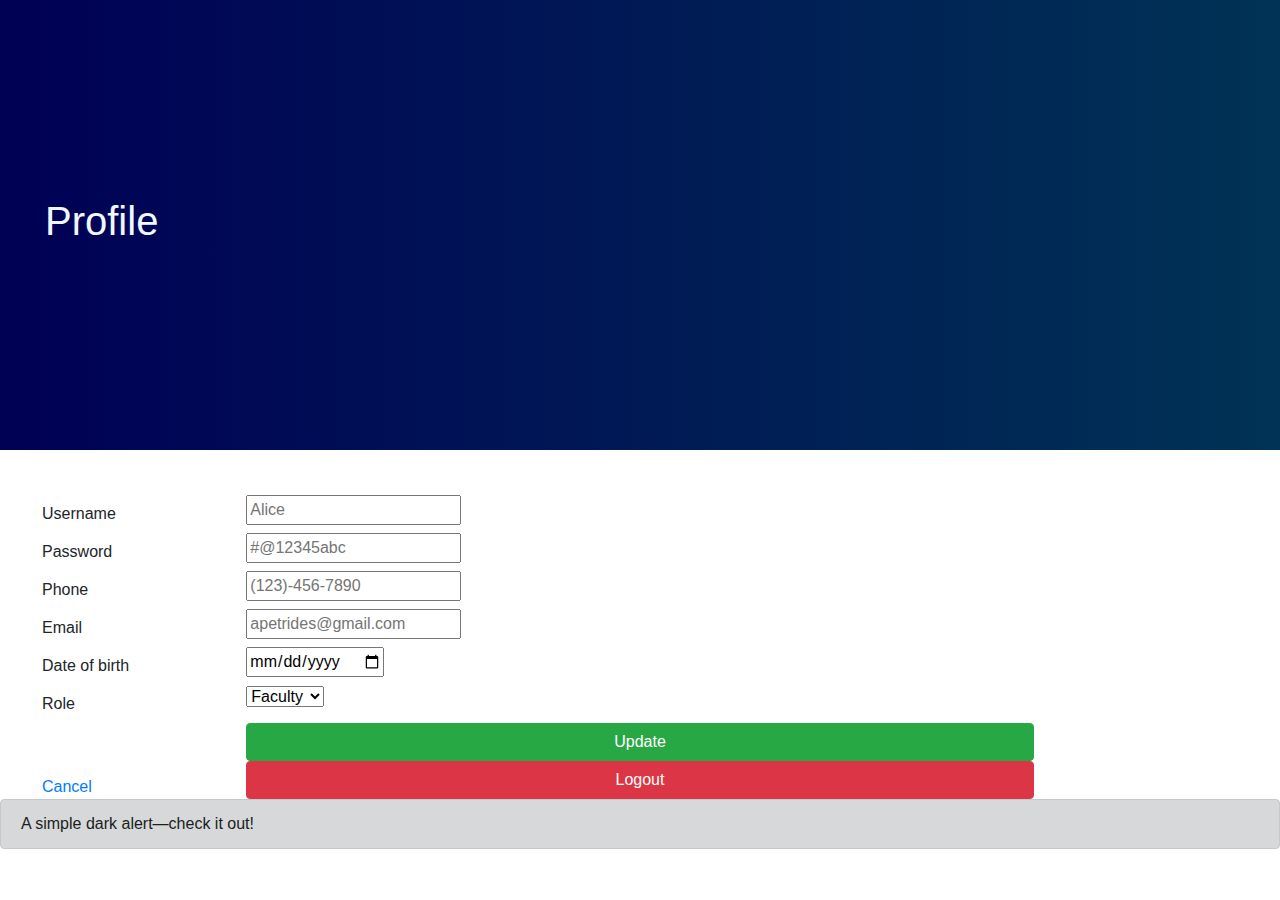
==== src/main/webapp/profile/profile.template.client.html @ e703463d "made course editor more responsive" ====
<!DOCTYPE html>
<html>
    <head>
        <meta charset="UTF-8">
        <meta name="viewport" content="width=device-width, initial-scale=1.0">
        <title>Profile</title>

        <link rel="stylesheet" href="https://stackpath.bootstrapcdn.com/bootstrap/4.4.1/css/bootstrap.min.css" integrity="sha384-Vkoo8x4CGsO3+Hhxv8T/Q5PaXtkKtu6ug5TOeNV6gBiFeWPGFN9MuhOf23Q9Ifjh" crossorigin="anonymous">
        <script src="https://code.jquery.com/jquery-3.4.1.slim.min.js" integrity="sha384-J6qa4849blE2+poT4WnyKhv5vZF5SrPo0iEjwBvKU7imGFAV0wwj1yYfoRSJoZ+n" crossorigin="anonymous"></script>
        <script src="https://cdn.jsdelivr.net/npm/popper.js@1.16.0/dist/umd/popper.min.js" integrity="sha384-Q6E9RHvbIyZFJoft+2mJbHaEWldlvI9IOYy5n3zV9zzTtmI3UksdQRVvoxMfooAo" crossorigin="anonymous"></script>
        <script src="https://stackpath.bootstrapcdn.com/bootstrap/4.4.1/js/bootstrap.min.js" integrity="sha384-wfSDF2E50Y2D1uUdj0O3uMBJnjuUD4Ih7YwaYd1iqfktj0Uod8GCExl3Og8ifwB6" crossorigin="anonymous"></script>

        <link rel="stylesheet" href="../styles.css">

        <link rel="stylesheet" href="./profile.style.client.css">
    </head>

    <body>
        <div class="container-fluid">
        
        <div class="whole-box">
            <div class="heading profile-heading">
                <h1>Profile</h1>
            </div>

            <form class="user-form">
                <div class="form-group row">
                    <label for="profile-username" class="col-sm-2 col-form-label">Username</label>
                    <div class="col-sm-10">
                        <input class="wbdv-field wbdv-username" type="text"
                                id="profile-username"
                                placeholder="Alice">
                    </div>
                </div>

                <div class="form-group row">
                    <label for="profile-password" class="col-sm-2 col-form-label">Password</label>
                    <div class="col-sm-10">
                        <input class="wbdv-field wbdv-password" type="password"
                                id="profile-password"
                                placeholder="#@12345abc">
                    </div>
                </div>

                <div class="form-group row">
                    <label for="profile-phone" class="col-sm-2 col-form-label">Phone</label>
                    <div class="col-sm-10">
                        <input class="wbdv-field wbdv-phone" type="number"
                                id="profile-phone"
                                placeholder="(123)-456-7890">
                    </div>
                </div>

                <div class="form-group row">
                    <label for="profile-email" class="col-sm-2 col-form-label">Email</label>
                    <div class="col-sm-10">
                        <input class="wbdv-field wbdv-email" type="email"
                                id="profile-email"
                                placeholder="apetrides@gmail.com">
                    </div>
                </div>

                <div class="form-group row">
                    <label for="profile-dob" class="col-sm-2 col-form-label">Date of birth</label>
                    <div class="col-sm-10">
                        <input class="wbdv-field wbdv-dob" type="date"
                                id="profile-dob"
                                placeholder="03/02/1998">
                    </div>
                </div>

                <div class="form-group row">
                    <label for="profile-role" class="col-sm-2 col-form-label">Role</label>
                    <div class="col-sm-10">
                        <select class="wbdv-field wbdv-role" name="role-options" id="profile-role-options">
                            <option value="Faculty">Faculty</option>
                            <option value="Student">Student</option>
                            <option value="Admin">Admin</option>
                        </select>
                    </div>
                </div>

                <div class="form-group row">
                    <label class="col-sm-2 col-form-label"></label>
                    <div class="col-sm-8">
                        <a href="../profile/profile.template.client.html" id="updateBtn" class="btn btn-success btn-block wbdv-button wbdv-update">Update</a>
                    </div>
                </div>
                
                <div class="form-group row">
                    <div class="col-sm-2 cancel">
                        <a class="float-left" href="../index.html">Cancel</a>
                    </div>
                    <div class="col-sm-8">
                        <a href="../login/login.template.client.html" id="logoutBtn" class="btn btn-danger btn-block wbdv-button wbdv-logout">Logout</a>
                    </div>
                </div>
            </form>
            <div class="wbdv-message alert alert-dark" role="alert">
                A simple dark alert—check it out!
            </div>
        </div>
        </div>
    </body>
</html>
---- src/main/webapp/styles.css ----
html, body, .container-fluid {
    border: 0;
    margin: 0;
    padding: 0;
    height: 100vh;
}

.row {
    width: 100%;
    margin: 0;
    padding: 0;
    border: 0;
}

.whole-box {
    margin-bottom: 3vh;
}

.heading {
    background-image: linear-gradient(to right, #000055, #003355);
    height: 50vh;
    display: flex;
    align-items: center;
    background-size: cover;
    color: aliceblue;
    font-family: 'Trebuchet MS', 'Lucida Sans Unicode', 'Lucida Grande', 'Lucida Sans', Arial, sans-serif;
}

h1 {
    padding: 5vh;
}

.headers {
    padding-top: 1vh;
    padding-bottom: 1vh;
    color: azure;
    background-color: #555555;
}

.wbdv-title.wbdv-header {
    padding-left: 12vw;
}

.wbdv-sort, .wbdv-list-layout, .wbdv-grid-layout {
    margin-right: 10vh;
}

.nav-link {
    padding-left: 4vw;
    padding-right: 4vw;
}

.user-form {
    padding-top: 5vh;
    padding-right: 3vh;
    padding-left: 3vh;
}

.cancel {
    display: flex;
    align-items: flex-end;
}

.homepage-button-group {
    padding: 2vh;
}

.add-course-btn {
    color: azure;
}

.new-course {
    padding-left: 20vh;
    padding-right: 5vh;
}

.class-list {
    margin-left: 10%;
    margin-right: 10%;
    margin-top: 2vh;
}

h6 {
    margin: 2%;
    margin-bottom: 1%;
    color: #555555;
}

.all-classes {
    margin-bottom: 5vh;
}

.wbdv-course {
    padding: .2vh;
}

.wbdv-sort {
    padding-top: 1vh;
}

@media (max-width: 600px) {
    .wbdv-owner, .wbdv-modified-date {
        display: none;
    }
}

@media (max-width: 900px) {
    [class*="col-"] {
        max-width: 100%;
        width: 100%;
        flex-basis: 100%;
    }

    .wbdv-sort, .wbdv-list-layout, .wbdv-grid-layout, .wbdv-header {
        display: none;
    }
    .headers {
        background-color: white;
    }
    .wbdv-label {
        float: right;
    }
    .nav-item {
        width: 100%;
    }
    .wbdv-new-course {
        justify-content: center;
    }
}
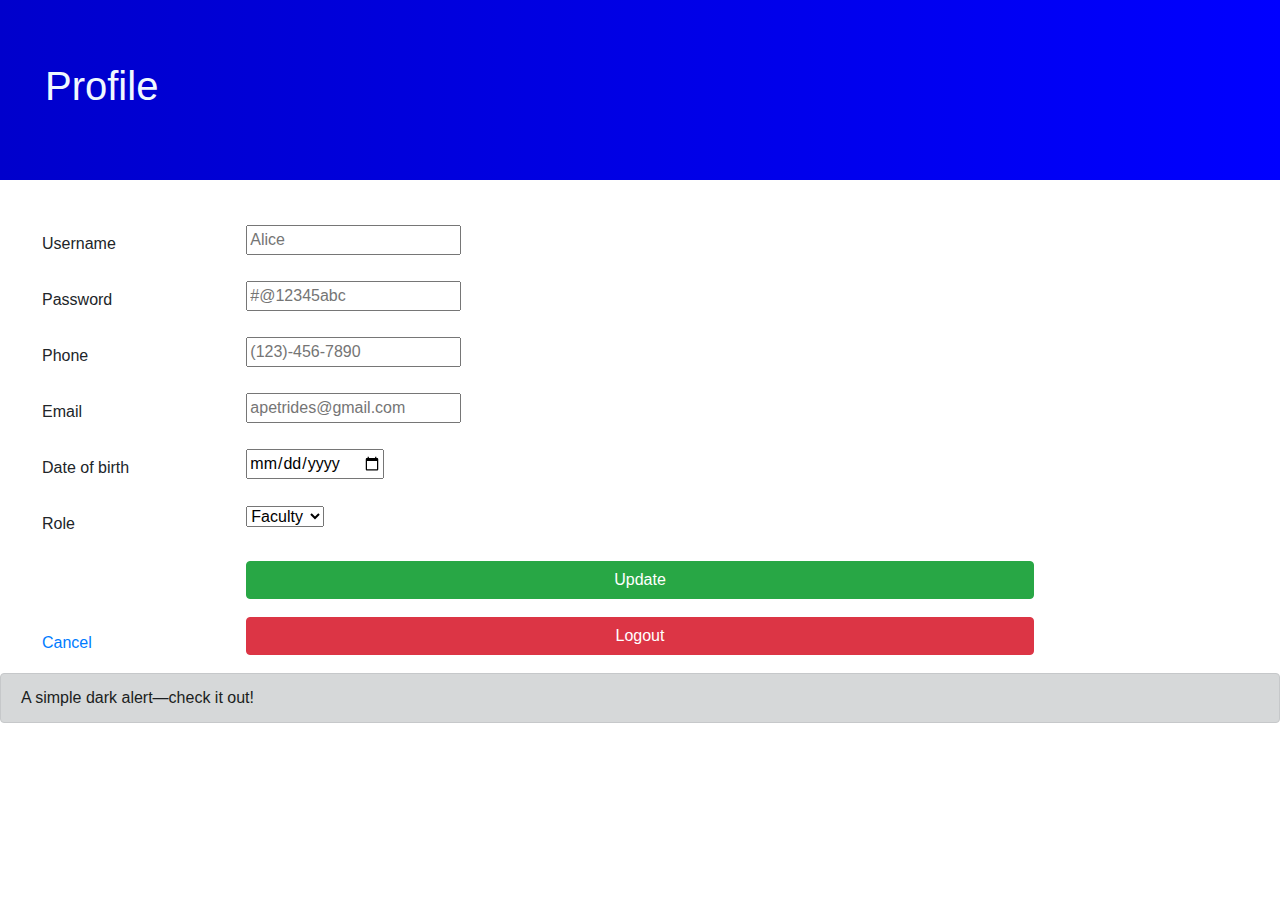
==== commit 77402390: "Added user-admin functionality" ====
--- a/src/main/webapp/profile/profile.template.client.html
+++ b/src/main/webapp/profile/profile.template.client.html
@@ -29,7 +29,7 @@
                     <div class="col-sm-10">
                         <input class="wbdv-field wbdv-username" type="text"
                                 id="profile-username"
-                                placeholder="Alice">
+                                placeholder="Alice" readonly>
                     </div>
                 </div>
 
--- a/src/main/webapp/styles.css
+++ b/src/main/webapp/styles.css
@@ -3,6 +3,7 @@
     margin: 0;
     padding: 0;
     height: 100vh;
+    width: 100vw;
 }
 
 .row {
@@ -10,6 +11,14 @@
     margin: 0;
     padding: 0;
     border: 0;
+}
+
+.form-group {
+    margin-bottom: 2vh;
+}
+
+.wbdv-hamburger {
+    margin-right: 10vw;
 }
 
 .whole-box {
@@ -77,7 +86,7 @@
 .class-list {
     margin-left: 10%;
     margin-right: 10%;
-    margin-top: 2vh;
+    margin-bottom: 2vh;
 }
 
 h6 {
@@ -91,7 +100,16 @@
 }
 
 .wbdv-course {
+    width: 100%;
     padding: .2vh;
+}
+
+.wbdv-row {
+    padding-left: 0;
+}
+
+.wbdv-delete {
+    justify-content: right;
 }
 
 .wbdv-sort {
--- a/src/main/webapp/profile/profile.style.client.css
+++ b/src/main/webapp/profile/profile.style.client.css
@@ -0,0 +1,4 @@
+.profile-heading {
+    height: 20vh;
+    background-image: linear-gradient(to right, #0000cc, #0000ff);
+}